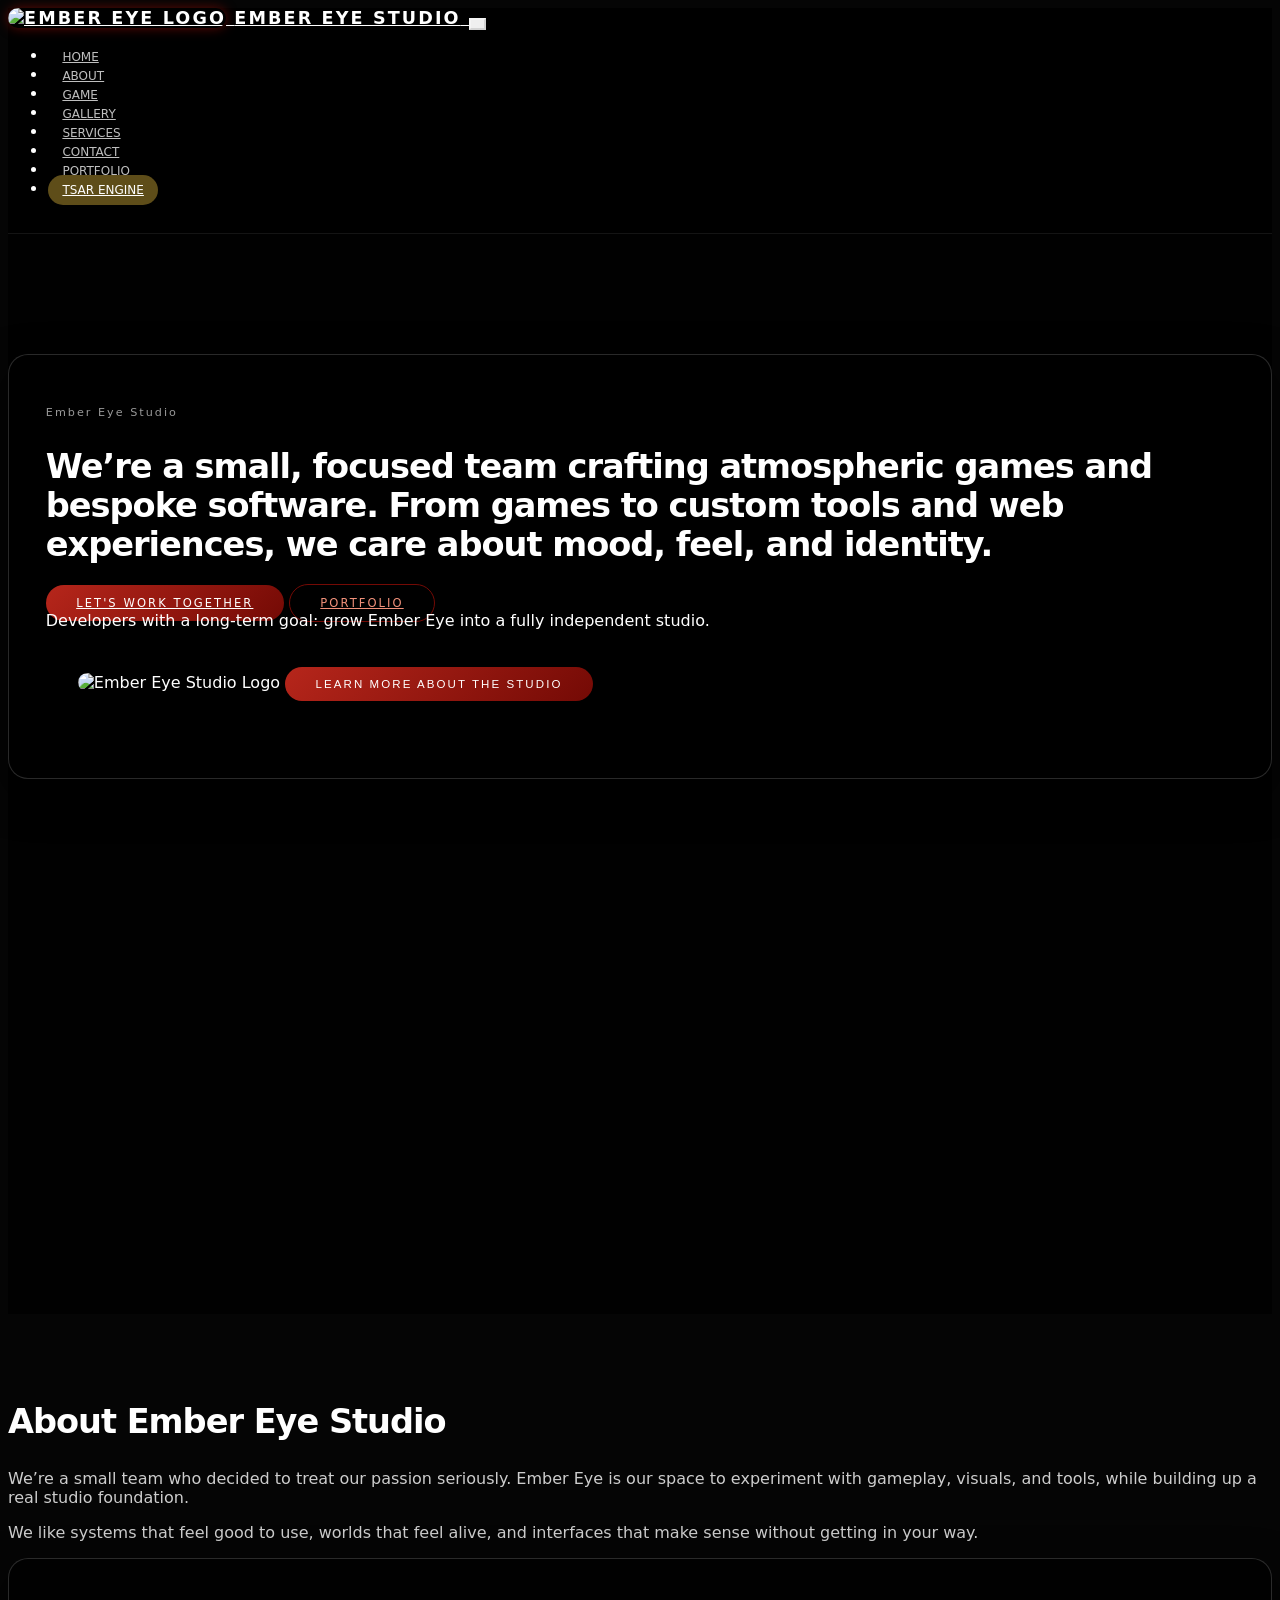
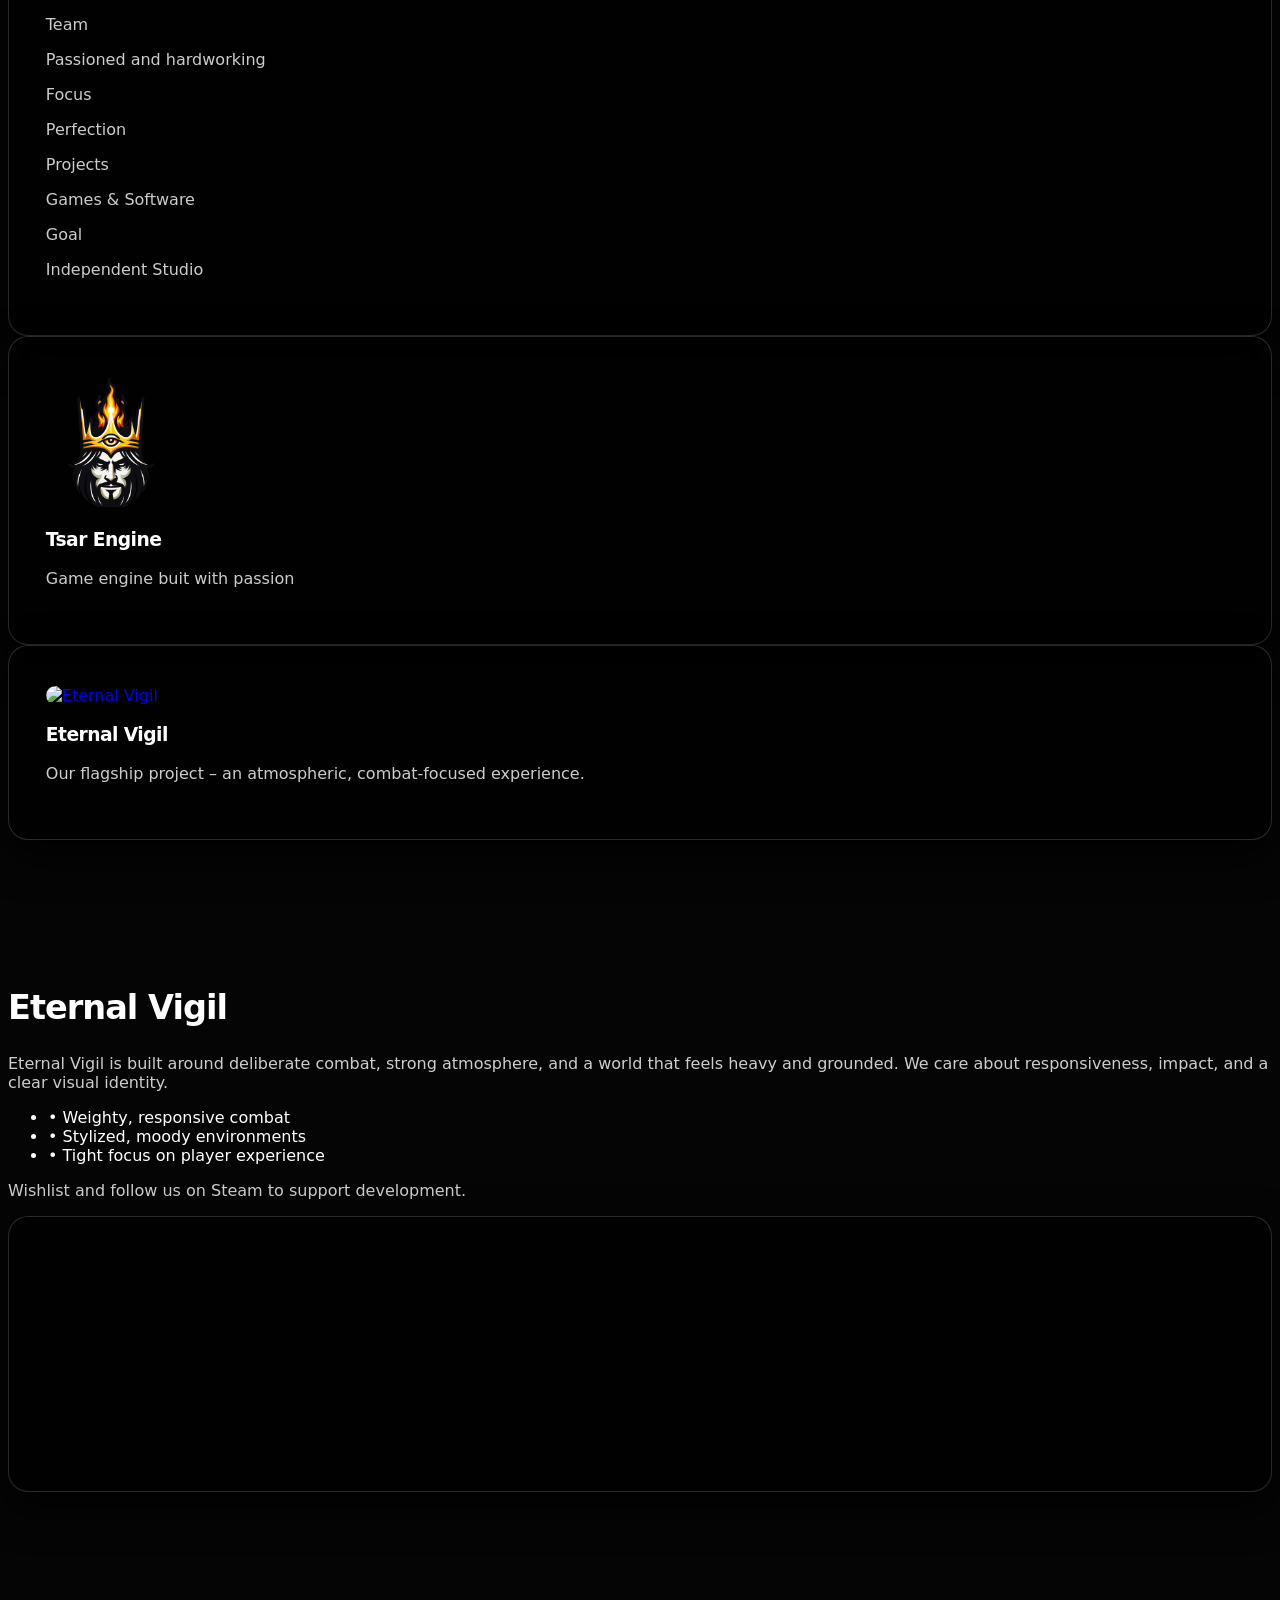
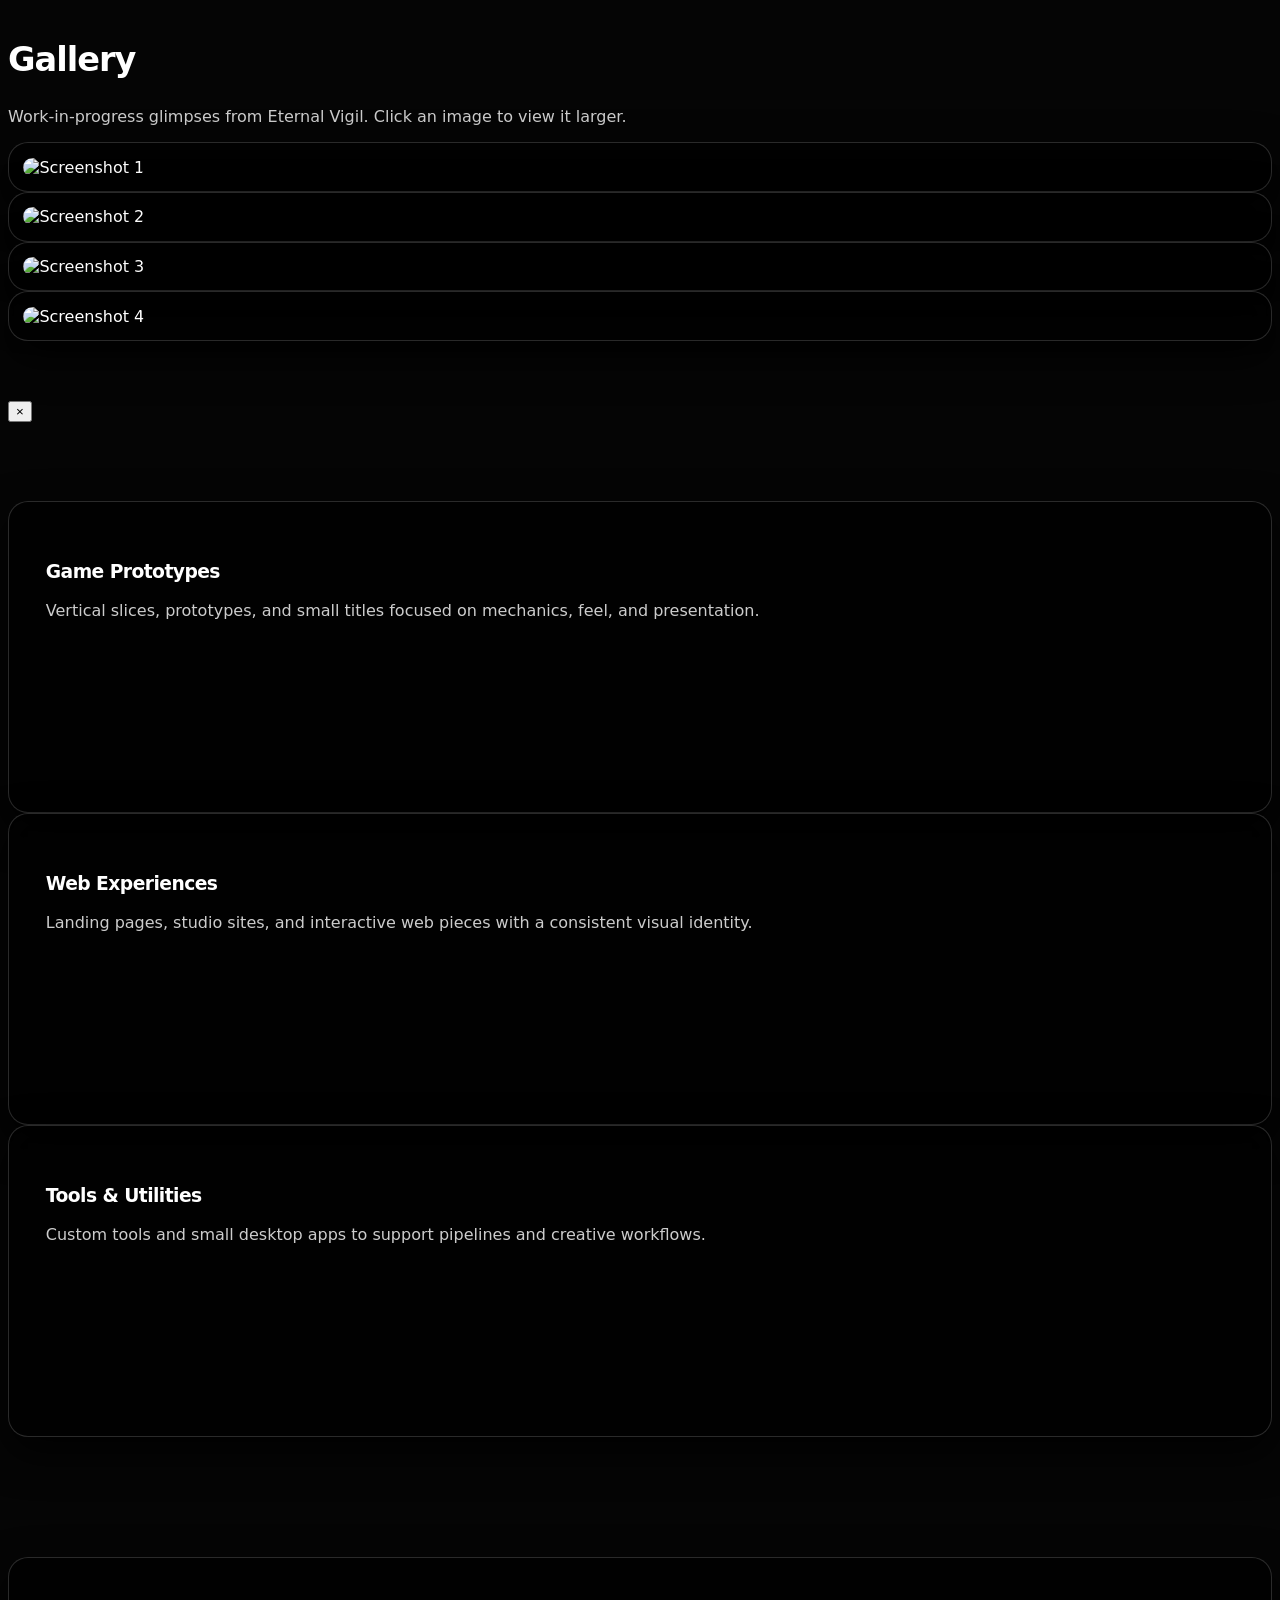
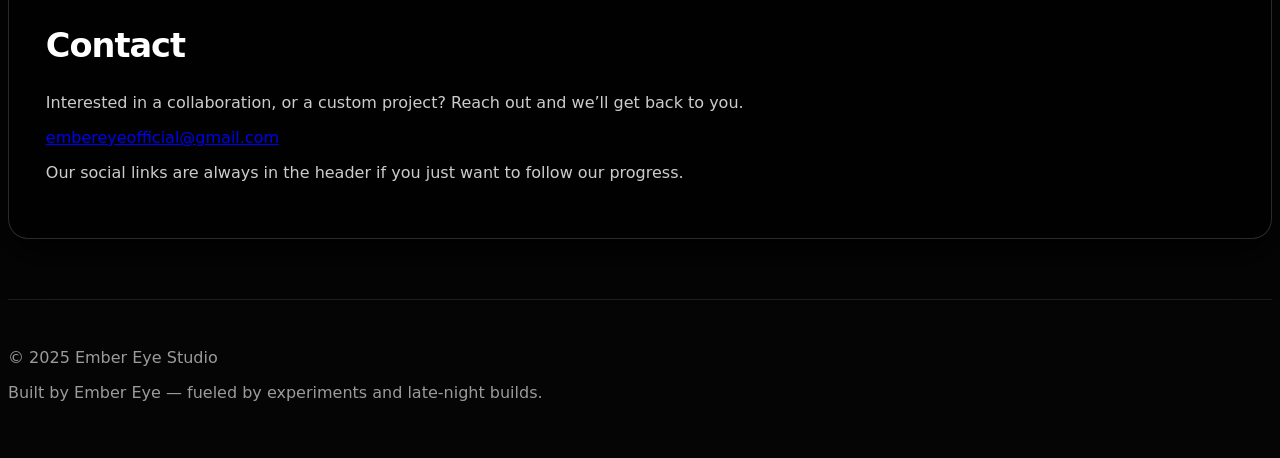
==== index.html @ 2defb92a "redesign" ====
<!DOCTYPE html>
<html lang="en">
  <head>
    <title>Ember Eye Studio</title>
    <meta charset="UTF-8" />
    <meta http-equiv="X-UA-Compatible" content="IE=Edge" />
    <meta
      name="description"
      content="Ember Eye Studio - Software development"
    />
    <meta
      name="keywords"
      content="Ember Eye, Eternal Vigil, game studio, indie games, custom software, Tsar Engine"
    />
    <meta name="author" content="Ember Eye Studio" />
    <meta name="viewport" content="width=device-width, initial-scale=1" />

    <link rel="icon" type="image/x-icon" href="images/Logo.jpg" />

    <!-- Vendor CSS -->
    <link rel="stylesheet" href="css/bootstrap.min.css" />
    <link rel="stylesheet" href="css/font-awesome.min.css" />
    <link rel="stylesheet" href="css/aos.css" />

    <!-- Main Styles -->
    <link rel="stylesheet" href="css/index.css" />
  </head>

  <body data-spy="scroll" data-target="#navbarNav" data-offset="80">
    <!-- ===================== NAVBAR ===================== -->
    <nav class="navbar navbar-expand-lg fixed-top glass-nav">
      <div class="container">
        <a class="navbar-brand d-flex align-items-center" href="#home">
          <img
            src="images/Logo.jpg"
            alt="Ember Eye Logo"
            class="brand-logo mr-2"
          />
          <span>Ember Eye Studio</span>
        </a>

        <button
          class="navbar-toggler"
          type="button"
          data-toggle="collapse"
          data-target="#navbarNav"
          aria-controls="navbarNav"
          aria-expanded="false"
          aria-label="Toggle navigation"
        >
          <span class="navbar-toggler-icon"></span>
        </button>

        <div class="collapse navbar-collapse" id="navbarNav">
          <ul class="navbar-nav ml-lg-auto">
            <li class="nav-item">
              <a href="#home" class="nav-link smoothScroll">Home</a>
            </li>
            <li class="nav-item">
              <a href="#about" class="nav-link smoothScroll">About</a>
            </li>
            <li class="nav-item">
              <a href="#game" class="nav-link smoothScroll">Game</a>
            </li>
            <li class="nav-item">
              <a href="#gallery" class="nav-link smoothScroll">Gallery</a>
            </li>
            <li class="nav-item">
              <a href="#services" class="nav-link smoothScroll">Services</a>
            </li>
            <li class="nav-item">
              <a href="#contact" class="nav-link smoothScroll">Contact</a>
            </li>
            <li class="nav-item">
                <a href="portfolio.html" class="nav-link">Portfolio</a>
              </li>
            <li class="nav-item">
              <a
                href="https://tsarengine.com"
                class="nav-link active"
                target="_blank"
                rel="noopener"
              >
                Tsar Engine
              </a>
            </li>
          </ul>

          <ul class="social-icon ml-lg-3 d-none d-md-flex">
            <li>
              <a
                href="https://www.facebook.com/profile.php?id=100094322662442"
                class="fa fa-facebook"
              ></a>
            </li>
            <li>
              <a
                href="https://twitter.com/embereyestudio"
                class="fa fa-twitter"
              ></a>
            </li>
            <li>
              <a
                href="https://www.instagram.com/embereyeofficial/"
                class="fa fa-instagram"
              ></a>
            </li>
            <li>
              <a
                href="https://www.youtube.com/@EmberEyeStudio"
                class="fa fa-youtube-play"
              ></a>
            </li>
          </ul>
        </div>
      </div>
    </nav>

    <section id="home" class="section hero-section d-flex align-items-center">
      <div class="hero-overlay"></div>
      <div class="container position-relative">
        <div class="glass-card row align-items-center">
          <div class="col-lg-7 mb-4 mb-lg-0" data-aos="fade-up">
            <div class="p-4 p-md-5 hero-card">
              <p class="hero-eyebrow mb-2 text-uppercase">
                Ember Eye Studio
              </p>
              <h2 class="mb-3">
                We’re a small, focused team crafting atmospheric games and
                bespoke software. From games to custom tools and web
                experiences, we care about mood, feel, and identity.
              </h1>
              <p class="lead mb-4"></p>
              <div class="d-flex flex-wrap align-items-center gap-2 mb-3">
                <a href="#services" class="btn custom-btn mr-2 mb-2"
                  >Let's work together</a
                >
                <a href="./portfolio.html" class="btn custom-btn bordered mb-2"
                  >Portfolio</a
                >
              </div>
              <div class="tab-content small text-muted" id="heroTabContent">
                <div
                  class="tab-pane fade"
                  id="pane-team"
                  role="tabpanel"
                  aria-labelledby="tab-team"
                >
                  Developers with a long-term goal: grow Ember Eye into a fully
                  independent studio.
                </div>
              </div>
            </div>
          </div>

          <div class="col-lg-5" data-aos="fade-up">
            <div class="text-center hero-logo-card p-4">
              <img
                src="images/Logo.jpg"
                alt="Ember Eye Studio Logo"
                class="img-fluid mb-3 hero-company-logo"
              />
              <button class="btn custom-btn mr-2 mb-2" id="scrollToAboutBtn">
                Learn more about the studio
              </button>
            </div>
          </div>
        </div>
      </div>
    </section>

    <section id="about" class="section">
      <div class="container">
        <div class="row align-items-center mb-4">
          <div class="col-lg-6 mb-4 mb-lg-0" data-aos="fade-up">
            <h2>About Ember Eye Studio</h2>
            <p>
              We’re a small team who decided to treat our passion seriously.
              Ember Eye is our space to experiment with gameplay, visuals, and
              tools, while building up a real studio foundation.
            </p>
            <p>
              We like systems that feel good to use, worlds that feel alive, and
              interfaces that make sense without getting in your way.
            </p>
          </div>
          <div class="col-lg-6" data-aos="fade-up">
            <div class="glass-card p-4">
              <div class="row text-center">
                <div class="col-6 mb-3">
                  <p class="text-uppercase small text-muted mb-1">Team</p>
                  <p class="mb-0">Passioned and hardworking</p>
                </div>
                <div class="col-6 mb-3">
                  <p class="text-uppercase small text-muted mb-1">Focus</p>
                  <p class="mb-0">Perfection</p>
                </div>
                <div class="col-6">
                  <p class="text-uppercase small text-muted mb-1">Projects</p>
                  <p class="mb-0">Games & Software</p>
                </div>
                <div class="col-6">
                  <p class="text-uppercase small text-muted mb-1">Goal</p>
                  <p class="mb-0">Independent Studio</p>
                </div>
              </div>
            </div>
          </div>
        </div>

        <div class="row">
            <div class="col-md-6 mb-4" data-aos="fade-up" data-aos-delay="100">
                <a href="https://tsarengine.com" style="text-decoration: none;">
                <div class="glass-card d-flex align-items-center p-3">
                  <img
                    src="images/Tsar_Logo.webp"
                    alt="Eternal Vigil"
                    class="about-logo mr-3"
                  />
                  <div>
                    <h3 class="mb-1">Tsar Engine</h3>
                    <p class="mb-0 small text-muted">
                        Game engine buit with passion 
                    </p>
                  </div>
                </div>
                </a>
            </div>
          <div class="col-md-6 mb-4" data-aos="fade-up" data-aos-delay="100">
           <a href="https://store.steampowered.com/app/2543750" style="text-decoration: none;"> <div class="glass-card d-flex align-items-center p-3">
              <img
                src="images/GameLogoPortrait.png"
                alt="Eternal Vigil"
                class="about-logo mr-3"
              />
              <div>
                <h3 class="mb-1">Eternal Vigil</h3>
                <p class="mb-0 small text-muted">
                  Our flagship project – an atmospheric, combat-focused
                  experience.
                </p>
              </div>
            </div>
            </a>
          </div>
        </div>
      </div>
    </section>

    <section id="game" class="section">
      <div class="container">
        <div class="row align-items-center">
          <div class="col-lg-6 mb-4 mb-lg-0" data-aos="fade-up">
            <h2>Eternal Vigil</h2>
            <p>
              Eternal Vigil is built around deliberate combat, strong
              atmosphere, and a world that feels heavy and grounded. We care
              about responsiveness, impact, and a clear visual identity.
            </p>
            <ul class="list-unstyled small mb-3">
              <li>• Weighty, responsive combat</li>
              <li>• Stylized, moody environments</li>
              <li>• Tight focus on player experience</li>
            </ul>
            <p class="small text-muted mb-0">
              Wishlist and follow us on Steam to support development.
            </p>
          </div>

          <div class="col-lg-6" data-aos="fade-up">
            <div class="glass-card p-3">
              <iframe
                style="width: 100%; height: 190px"
                src="https://store.steampowered.com/widget/2543750/"
                frameborder="0"
              ></iframe>
            </div>
          </div>
        </div>
      </div>
    </section>

    <section id="gallery" class="section">
      <div class="container">
        <div class="row mb-4">
          <div class="col-lg-8" data-aos="fade-up">
            <h2>Gallery</h2>
            <p>
              Work-in-progress glimpses from Eternal Vigil. Click an image to
              view it larger.
            </p>
          </div>
        </div>

        <div class="row">
          <div class="col-6 col-md-6 mb-4" data-aos="fade-up">
            <div class="glass-card p-2 gallery-item">
              <img
                src="images/game1.png"
                alt="Screenshot 1"
                class="img-fluid gallery-img"
              />
            </div>
          </div>
          <div
            class="col-6 col-md-6 mb-4"
            data-aos="fade-up"
            data-aos-delay="50"
          >
            <div class="glass-card p-2 gallery-item">
              <img
                src="images/game2.png"
                alt="Screenshot 2"
                class="img-fluid gallery-img"
              />
            </div>
          </div>
          <div
            class="col-6 col-md-6 mb-4"
            data-aos="fade-up"
            data-aos-delay="100"
          >
            <div class="glass-card p-2 gallery-item">
              <img
                src="images/game3.png"
                alt="Screenshot 3"
                class="img-fluid gallery-img"
              />
            </div>
          </div>
          <div
            class="col-6 col-md-6 mb-4"
            data-aos="fade-up"
            data-aos-delay="150"
          >
            <div class="glass-card p-2 gallery-item">
              <img
                src="images/game4.png"
                alt="Screenshot 4"
                class="img-fluid gallery-img"
              />
            </div>
          </div>
        </div>
      </div>
    </section>

    <div class="modal fade" id="galleryModal" tabindex="-1" aria-hidden="true">
      <div class="modal-dialog modal-dialog-centered modal-lg">
        <div class="modal-content bg-dark border-0">
          <div class="modal-header border-0">
            <button
              type="button"
              class="close text-white"
              data-dismiss="modal"
              aria-label="Close"
            >
              <span aria-hidden="true">&times;</span>
            </button>
          </div>
          <div class="modal-body text-center">
            <img id="galleryModalImg" src="" alt="" class="img-fluid" />
          </div>
        </div>
      </div>
    </div>

    <section id="services" class="section">
      <div class="container">
        <div class="row mb-4">
            <div class="col-md-4 mb-4" data-aos="fade-up">
                <div class="glass-card p-4 h-100 text-center">
                    <i class="fa fa-gamepad service-icon mb-3"></i>
                    <h3 class="mb-2">Game Prototypes</h3>
                    <p class="mb-0 small">
                    Vertical slices, prototypes, and small titles focused on
                    mechanics, feel, and presentation.
                    </p>
                </div>
                </div>
                
                <div class="col-md-4 mb-4" data-aos="fade-up" data-aos-delay="50">
                <div class="glass-card p-4 h-100 text-center">
                    <i class="fa fa-code service-icon mb-3"></i>
                    <h3 class="mb-2">Web Experiences</h3>
                    <p class="mb-0 small">
                    Landing pages, studio sites, and interactive web pieces with a
                    consistent visual identity.
                    </p>
                </div>
                </div>
                
                <div class="col-md-4 mb-4" data-aos="fade-up" data-aos-delay="100">
                <div class="glass-card p-4 h-100 text-center">
                    <i class="fa fa-cogs service-icon mb-3"></i>
                    <h3 class="mb-2">Tools & Utilities</h3>
                    <p class="mb-0 small">
                    Custom tools and small desktop apps to support pipelines and
                    creative workflows.
                    </p>
                </div>
            </div>              
        </div>
    </section>

    <section id="contact" class="section">
      <div class="container">
        <div class="row justify-content-center">
          <div class="col-lg-12" data-aos="fade-up">
            <div class="glass-card p-4">
              <h2>Contact</h2>
              <p>
                Interested in a collaboration, or a custom
                project? Reach out and we’ll get back to you.
              </p>
              <p class="mb-2">
                <i class="fa fa-envelope-o mr-2"></i>
                <a href="mailto:embereyeofficial@gmail.com"
                  >embereyeofficial@gmail.com</a
                >
              </p>
              <p class="small text-muted mb-0">
                Our social links are always in the header if you just want to
                follow our progress.
              </p>
            </div>
          </div>
        </div>
      </div>
    </section>

    <footer class="site-footer">
      <div class="container">
        <div class="row align-items-center">
          <div class="col-md-6 text-md-left text-center mb-2 mb-md-0">
            <p class="mb-0 small">© 2025 Ember Eye Studio</p>
          </div>
          <div class="col-md-6 text-md-right text-center">
            <p class="mb-0 small text-muted">
              Built by Ember Eye — fueled by experiments and late-night builds.
            </p>
          </div>
        </div>
      </div>
    </footer>

    <script src="js/jquery.min.js"></script>
    <script src="js/bootstrap.min.js"></script>
    <script src="js/aos.js"></script>

    <script>
      AOS.init({
        duration: 700,
        once: true,
      });

      document.addEventListener("scroll", function () {
        var navbar = document.querySelector(".glass-nav");
        if (window.scrollY > 50) {
          navbar.classList.add("scrolled");
        } else {
          navbar.classList.remove("scrolled");
        }
      });

      document
        .querySelectorAll('a.smoothScroll[href^="#"]')
        .forEach(function (anchor) {
          anchor.addEventListener("click", function (e) {
            var targetId = this.getAttribute("href").substring(1);
            var target = document.getElementById(targetId);
            if (target) {
              e.preventDefault();
              window.scrollTo({
                top: target.offsetTop - 70,
                behavior: "smooth",
              });
            }
          });
        });

      document
        .getElementById("scrollToAboutBtn")
        ?.addEventListener("click", function () {
          const target = document.getElementById("about");
          if (target) {
            window.scrollTo({
              top: target.offsetTop - 70,
              behavior: "smooth",
            });
          }
        });

      const galleryImgs = document.querySelectorAll(".gallery-img");
      const galleryModalImg = document.getElementById("galleryModalImg");
      const galleryModal = $("#galleryModal");

      galleryImgs.forEach((img) => {
        img.addEventListener("click", function () {
          galleryModalImg.src = this.src;
          galleryModal.modal("show");
        });
      });
    </script>
  </body>
</html>
---- css/index.css ----
/* ===========================
   BASE THEME
   =========================== */

html {
  scroll-behavior: smooth;
}

@font-face {
  font-family: "Plain";
  src: url("../fonts/Plain-Regular.woff2") format("woff2"),
    url("../fonts/Plain-Regular.woff") format("woff");
  font-weight: normal;
  font-style: normal;
}

@font-face {
  font-family: "Plain";
  src: url("../fonts/Plain-Light.woff2") format("woff2"),
    url("../fonts/Plain-Light.woff") format("woff");
  font-weight: 300;
  font-style: normal;
}

@font-face {
  font-family: "Plain";
  src: url("../fonts/Plain-Bold.woff2") format("woff2"),
    url("../fonts/Plain-Bold.woff") format("woff");
  font-weight: bold;
  font-style: normal;
}

:root {
  --accent: #740a05;
  --accent-light: #b6261b;
  --accent-soft: #f1917a;
  --bg-dark: #050505;

  --radius-lg: 20px;
  --radius-full: 999px;

  --text-primary: #ffffff;
  --text-secondary: rgba(255, 255, 255, 0.8);
  --muted: rgba(255, 255, 255, 0.6);

  --glass-bg: rgba(0, 0, 0, 0.65);
  --glass-border: rgba(255, 255, 255, 0.16);
}

body {
  background-color: var(--bg-dark); /* one solid color */
  color: var(--text-primary);
  font-family: "Plain", system-ui, -apple-system, BlinkMacSystemFont, "Segoe UI",
    Roboto, sans-serif;
  overflow-x: hidden;
}

.section {
  padding: 60px 0;
}

/* ===========================
     TYPOGRAPHY
     =========================== */

h1,
h2,
h3,
h4 {
  color: var(--text-primary);
  font-weight: 700;
  letter-spacing: -0.03em;
}

h1 {
  font-size: 2.8rem;
}

h2 {
  font-size: 2.1rem;
}

p {
  color: var(--text-secondary);
}

.service-icon {
  font-size: 48px;
  color: var(--accent-soft);
  opacity: 0.9;
  text-shadow: 0 8px 20px rgba(0, 0, 0, 0.7);
  transition: transform 0.3s ease, opacity 0.3s ease;
}

.glass-card:hover .service-icon {
  transform: translateY(-4px) scale(1.05);
  opacity: 1;
}

/* ===========================
     NAVBAR
     =========================== */
.navbar-toggler {
  border-color: rgba(255, 255, 255, 0.4);
  padding: 0.25rem 0.4rem;
}

/* White burger bars so they show on dark background */
.navbar-toggler-icon {
  background-image: url("data:image/svg+xml,%3csvg xmlns='http://www.w3.org/2000/svg' viewBox='0 0 30 30'%3e%3cpath stroke='rgba(255,255,255,0.9)' stroke-linecap='round' stroke-miterlimit='10' stroke-width='2' d='M4 7h22M4 15h22M4 23h22'/%3e%3c/svg%3e");
}

.glass-nav {
  backdrop-filter: blur(14px);
  -webkit-backdrop-filter: blur(14px);
  background: rgba(0, 0, 0, 0.9) !important;
  border-bottom: 1px solid rgba(255, 255, 255, 0.08);
  transition: background 0.3s ease, box-shadow 0.3s ease;
}

.glass-nav.scrolled {
  background: rgba(0, 0, 0, 0.98) !important;
  box-shadow: 0 2px 18px rgba(0, 0, 0, 0.8);
}

.navbar-brand {
  color: #ffffff !important;
  font-weight: 800;
  font-size: 1.1rem;
  letter-spacing: 0.12em;
  text-transform: uppercase;
}

.brand-logo {
  width: 32px;
  height: 32px;
  border-radius: 12px;
  object-fit: cover;
  box-shadow: 0 0 12px rgba(116, 10, 5, 0.8);
}

.nav-item .nav-link {
  color: rgba(255, 255, 255, 0.75);
  font-size: 0.75rem;
  text-transform: uppercase;
  font-weight: 500;
  padding: 0.5rem 0.9rem !important;
  border-radius: 999px;
}

.nav-item .nav-link:hover,
.nav-item .nav-link.active {
  color: #ffffff !important;
  background: #5e4d19;
}

.social-icon {
  padding: 0;
  margin: 0;
}

.social-icon li {
  display: inline-block;
  list-style: none;
}

.social-icon li a {
  color: rgba(255, 255, 255, 0.7);
  margin-left: 8px;
  font-size: 1rem;
}

.social-icon li a:hover {
  color: var(--accent-soft);
}

/* ===========================
     HERO
     =========================== */

.hero-section {
  min-height: 100vh;
  padding-top: 120px;
  position: relative;
  background: url("../images/WebsiteGameLogo.png") center top / cover no-repeat; /* hero canvas image */
}

.hero-overlay {
  position: absolute;
  inset: 0;
  background: rgba(0, 0, 0, 0.8);
  z-index: 0;
}

.hero-section .container {
  position: relative;
  z-index: 1;
}

.hero-card h1 {
  background: linear-gradient(135deg, #ffffff, var(--accent-soft), #ffffff);
  background-size: 220% 220%;
  -webkit-background-clip: text;
  -webkit-text-fill-color: transparent;
}

.hero-eyebrow {
  letter-spacing: 0.18em;
  font-size: 0.7rem;
  color: var(--muted);
}

.hero-logo-card {
  padding: 2.3rem 2rem;
  transition: transform 0.25s ease, box-shadow 0.25s ease;
}

.hero-logo-card:hover {
  transform: translateY(-4px);
  box-shadow: 0 18px 40px rgba(0, 0, 0, 0.85);
}

.hero-company-logo {
  max-width: 250px;
  border-radius: 16px;
  box-shadow: 0 14px 30px rgba(0, 0, 0, 0.9);
}

/* Hero tabs */

.hero-toggle .nav-link {
  font-size: 0.7rem;
  text-transform: uppercase;
  letter-spacing: 0.16em;
}

/* ===========================
     GLASS CARD
     =========================== */

.glass-card {
  padding: 2.5rem 2.3rem;
  backdrop-filter: blur(18px);
  -webkit-backdrop-filter: blur(18px);
  background: var(--glass-bg);
  border-radius: var(--radius-lg);
  border: 1px solid var(--glass-border);
  box-shadow: 0 16px 40px rgba(0, 0, 0, 0.85);
}

/* ===========================
     BUTTONS
     =========================== */

.custom-btn {
  background: linear-gradient(135deg, var(--accent-light), var(--accent));
  border-radius: var(--radius-full);
  padding: 0.7rem 1.9rem;
  font-size: 0.72rem;
  letter-spacing: 0.18em;
  text-transform: uppercase;
  border: none;
  color: #ffffff;
}

.custom-btn:hover {
  color: #ffffff;
  opacity: 0.95;
}

.custom-btn.bordered {
  background: transparent;
  border: 1px solid var(--accent);
  color: var(--accent-soft);
  box-shadow: none;
}

/* ===========================
     ABOUT
     =========================== */

.about-logo {
  width: 130px;
  height: 130px;
  border-radius: 16px;
  object-fit: cover;
}

/* ===========================
     GALLERY
     =========================== */

.gallery-item {
  padding: 0.9rem;
  cursor: pointer;
  transition: transform 0.18s ease, box-shadow 0.18s ease;
}

.gallery-item:hover {
  transform: translateY(-4px);
  box-shadow: 0 18px 40px rgba(0, 0, 0, 0.9);
}

.gallery-img {
  border-radius: 12px;
}

/* ===========================
     FOOTER
     =========================== */

.site-footer {
  padding: 2rem 0;
  border-top: 1px solid rgba(255, 255, 255, 0.1);
}

.service-card,
#services .glass-card {
  min-height: 230px;
}

.site-footer p {
  color: var(--muted);
}

/* ===========================
     RESPONSIVE
     =========================== */

@media (max-width: 991.98px) {
  .section {
    padding: 70px 0;
  }

  .hero-section {
    padding-top: 100px;
  }

  .navbar-collapse {
    background: rgba(0, 0, 0, 0.96);
    padding: 0.5rem 1rem 1rem;
  }
}

@media (max-width: 767.98px) {
  h1 {
    font-size: 2.1rem;
  }

  h2 {
    font-size: 1.7rem;
  }
  .glass-card {
    padding: 1.8rem 1.6rem;
  }

  .hero-card {
    max-width: 100%;
  }

  .hero-logo-card {
    max-width: 100%;
  }
}
/* ===========================
   PORTFOLIO PAGE
   =========================== */

/* Hero section for portfolio */
.portfolio-hero {
  padding-top: 120px;
  padding-bottom: 60px;
}

.portfolio-summary {
  font-size: 0.9rem;
}

/* Make columns flex so cards can stretch equally */
.section .row > .col-md-6.col-lg-4 {
  display: flex;
}

/* Base project card */
.project-card {
  position: relative;
  padding: 0;
  overflow: hidden;
  display: flex;
  flex-direction: column;
  height: 100%;
}

/* Clickable top area of card */
.project-toggle {
  border: none;
  background: transparent;
  color: inherit;
  padding: 1.7rem 1.6rem 1.6rem;
  width: 100%;
  text-align: left;
  display: block;
  position: relative;
  cursor: pointer;
  flex: 1 0 auto;
}

/* Header row: title + pills */
.project-header {
  display: flex;
  justify-content: space-between;
  align-items: baseline;
  gap: 0.75rem;
}

.project-title-group {
  display: flex;
  flex-direction: column;
}

.project-label {
  font-size: 0.65rem;
  text-transform: uppercase;
  letter-spacing: 0.2em;
  color: var(--muted);
  margin-bottom: 0.1rem;
}

.project-title {
  font-size: 1.1rem;
}

.project-meta {
  font-size: 0.7rem;
}

.project-pill {
  display: inline-block;
  border-radius: 999px;
  padding: 0.15rem 0.6rem;
  border: 1px solid rgba(255, 255, 255, 0.12);
  margin-left: 0.25rem;
}

/* Preview image area (kept uniform) */
.project-preview {
  margin-top: 1rem;
}

/* All thumbs same visual size, fit image inside */
.project-thumb {
  width: 100%;
  height: 190px; /* adjust if you want taller/shorter */
  object-fit: contain; /* show full image */
  border-radius: 12px;
  background-color: #000;
  box-shadow: 0 14px 30px rgba(0, 0, 0, 0.85);
}

/* Placeholder thumb for non-image projects */
.project-thumb.placeholder {
  display: flex;
  align-items: center;
  justify-content: center;
  height: 190px;
  border-radius: 12px;
  background-color: rgba(255, 255, 255, 0.03);
  border: 1px dashed rgba(255, 255, 255, 0.18);
  box-shadow: none;
}

.project-teaser {
  margin-top: 1rem;
}

/* Expand/Collapse icon in top-right */
.project-toggle-icon {
  position: absolute;
  top: 1.5rem;
  right: 1.4rem;
}

.plus-icon {
  display: inline-block;
  width: 20px;
  height: 20px;
  border-radius: 999px;
  border: 1px solid rgba(255, 255, 255, 0.3);
  text-align: center;
  line-height: 18px;
  font-size: 0.9rem;
  transition: transform 0.2s ease, background 0.2s ease, border-color 0.2s ease;
}

/* When collapse is open, we add .open from JS */
.plus-icon.open {
  transform: rotate(45deg);
  background: rgba(116, 10, 5, 0.7);
  border-color: rgba(255, 255, 255, 0.7);
}

/* Collapsed content */
.project-collapse {
  border-top: 1px solid rgba(255, 255, 255, 0.1);
}

.project-body {
  padding: 1.1rem 1.6rem 1.5rem;
  background: rgba(0, 0, 0, 0.85);
}

.project-body ul {
  padding-left: 1.1rem;
}

/* Hover effect for the whole card */
.project-card:hover {
  transform: translateY(-3px);
  box-shadow: 0 20px 45px rgba(0, 0, 0, 0.9);
}

/* ===========================
   RESPONSIVE (PORTFOLIO)
   =========================== */

@media (max-width: 991.98px) {
  .portfolio-hero {
    padding-top: 110px;
    padding-bottom: 40px;
  }
}

@media (max-width: 767.98px) {
  .project-toggle {
    padding: 1.4rem 1.2rem 1.3rem;
  }

  .project-body {
    padding: 1rem 1.2rem 1.3rem;
  }

  .project-thumb,
  .project-thumb.placeholder {
    height: 170px;
  }
}
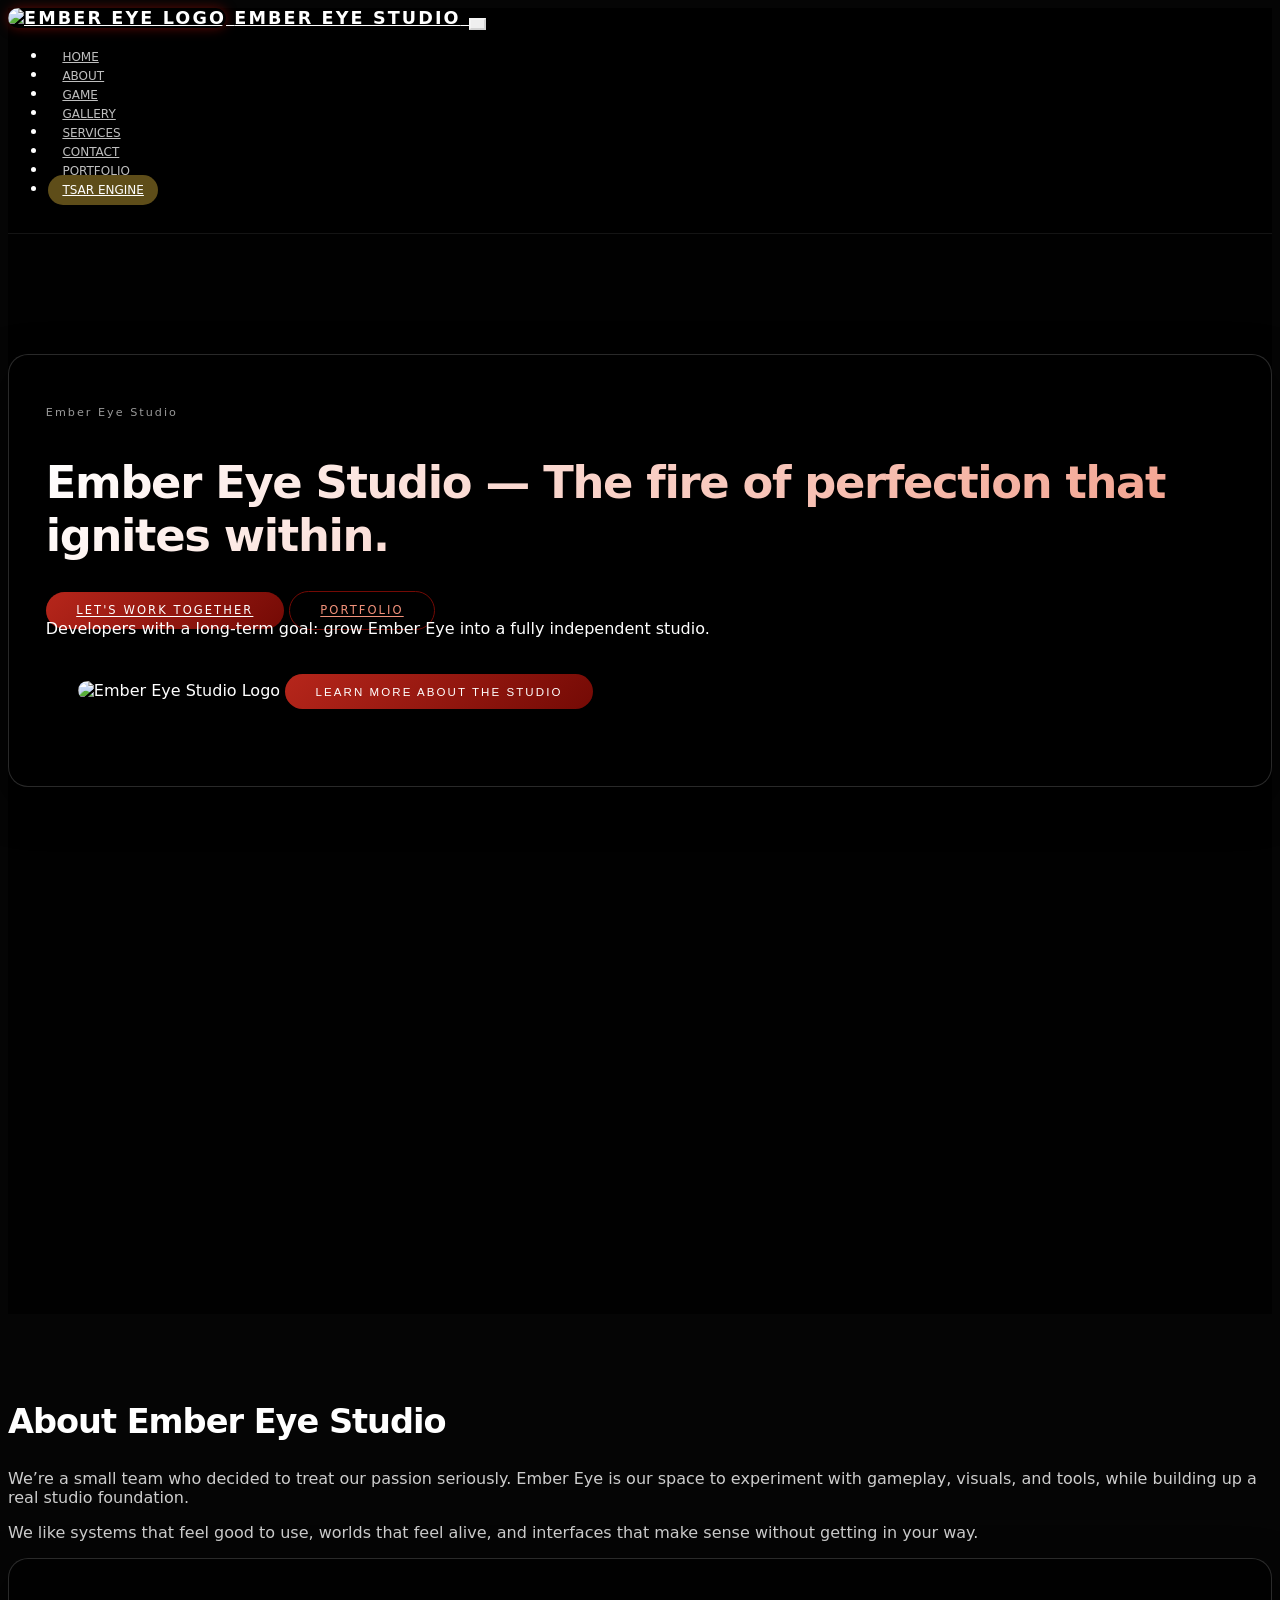
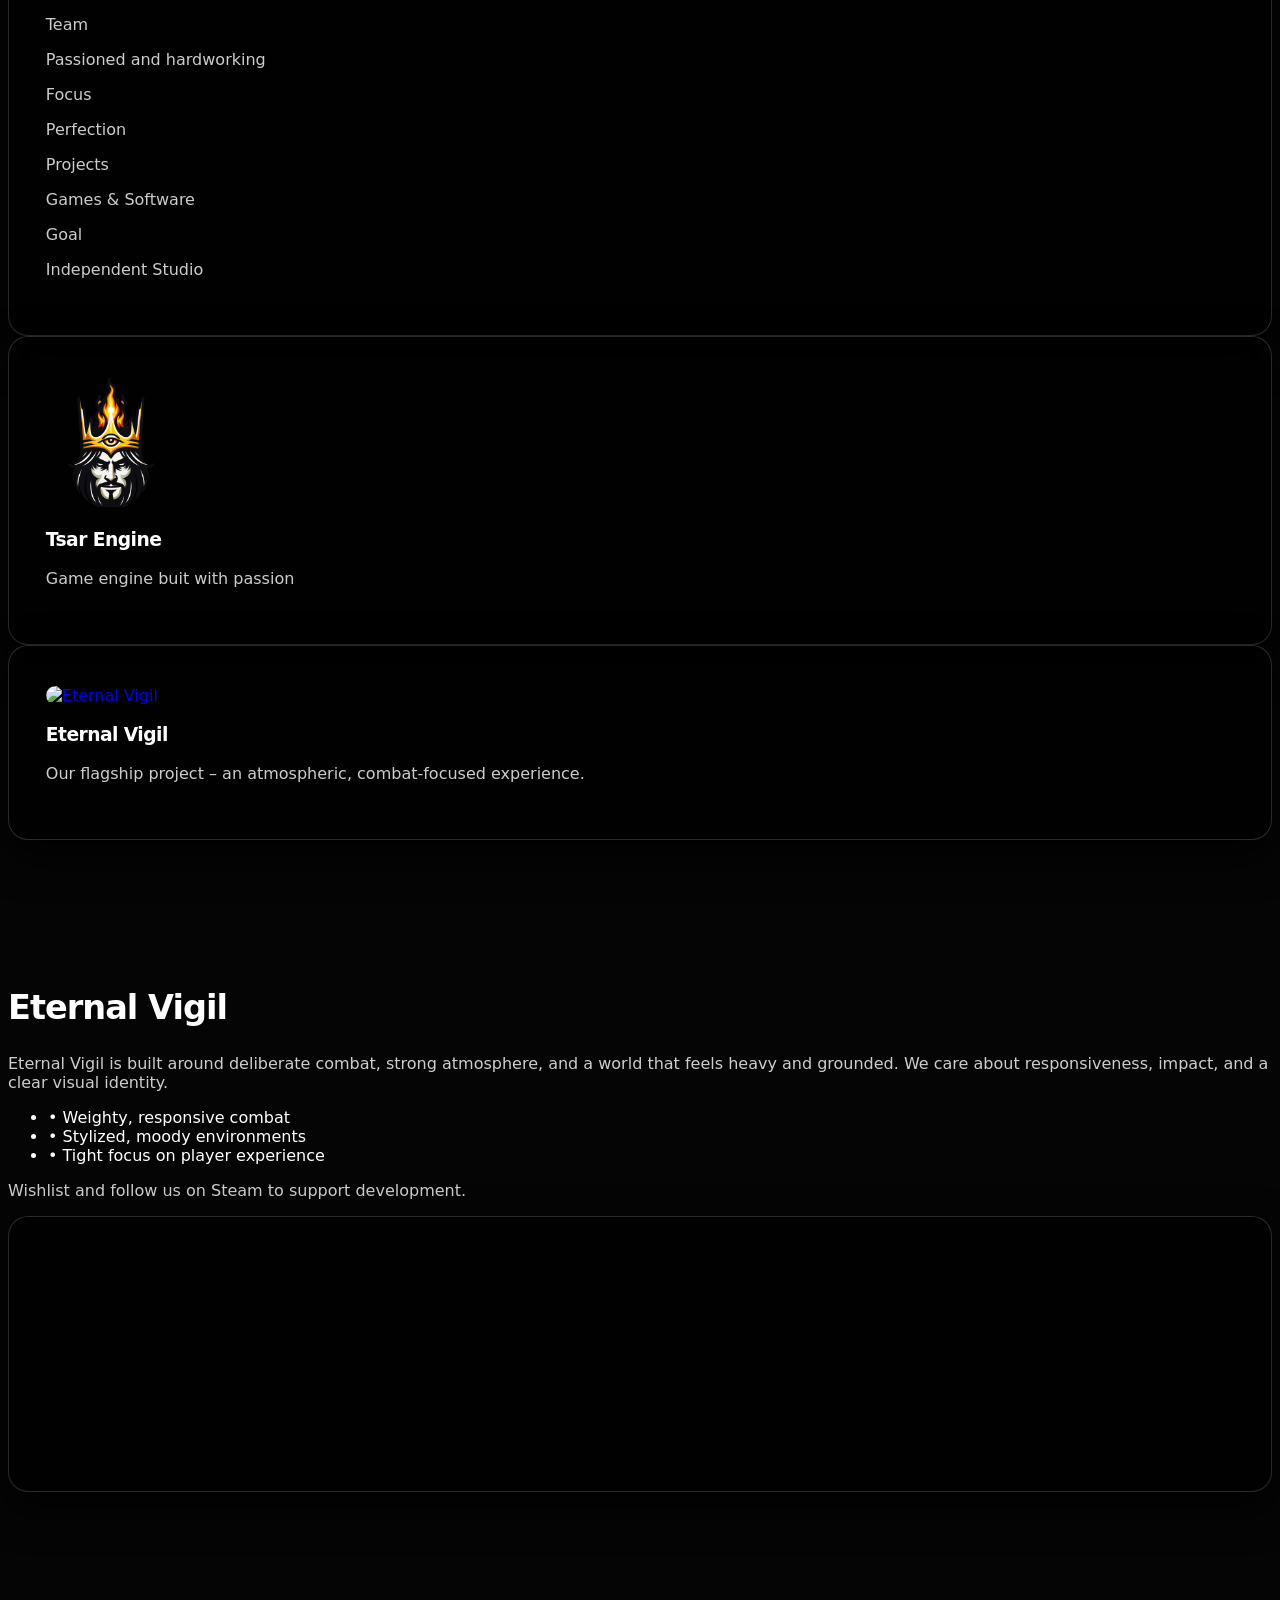
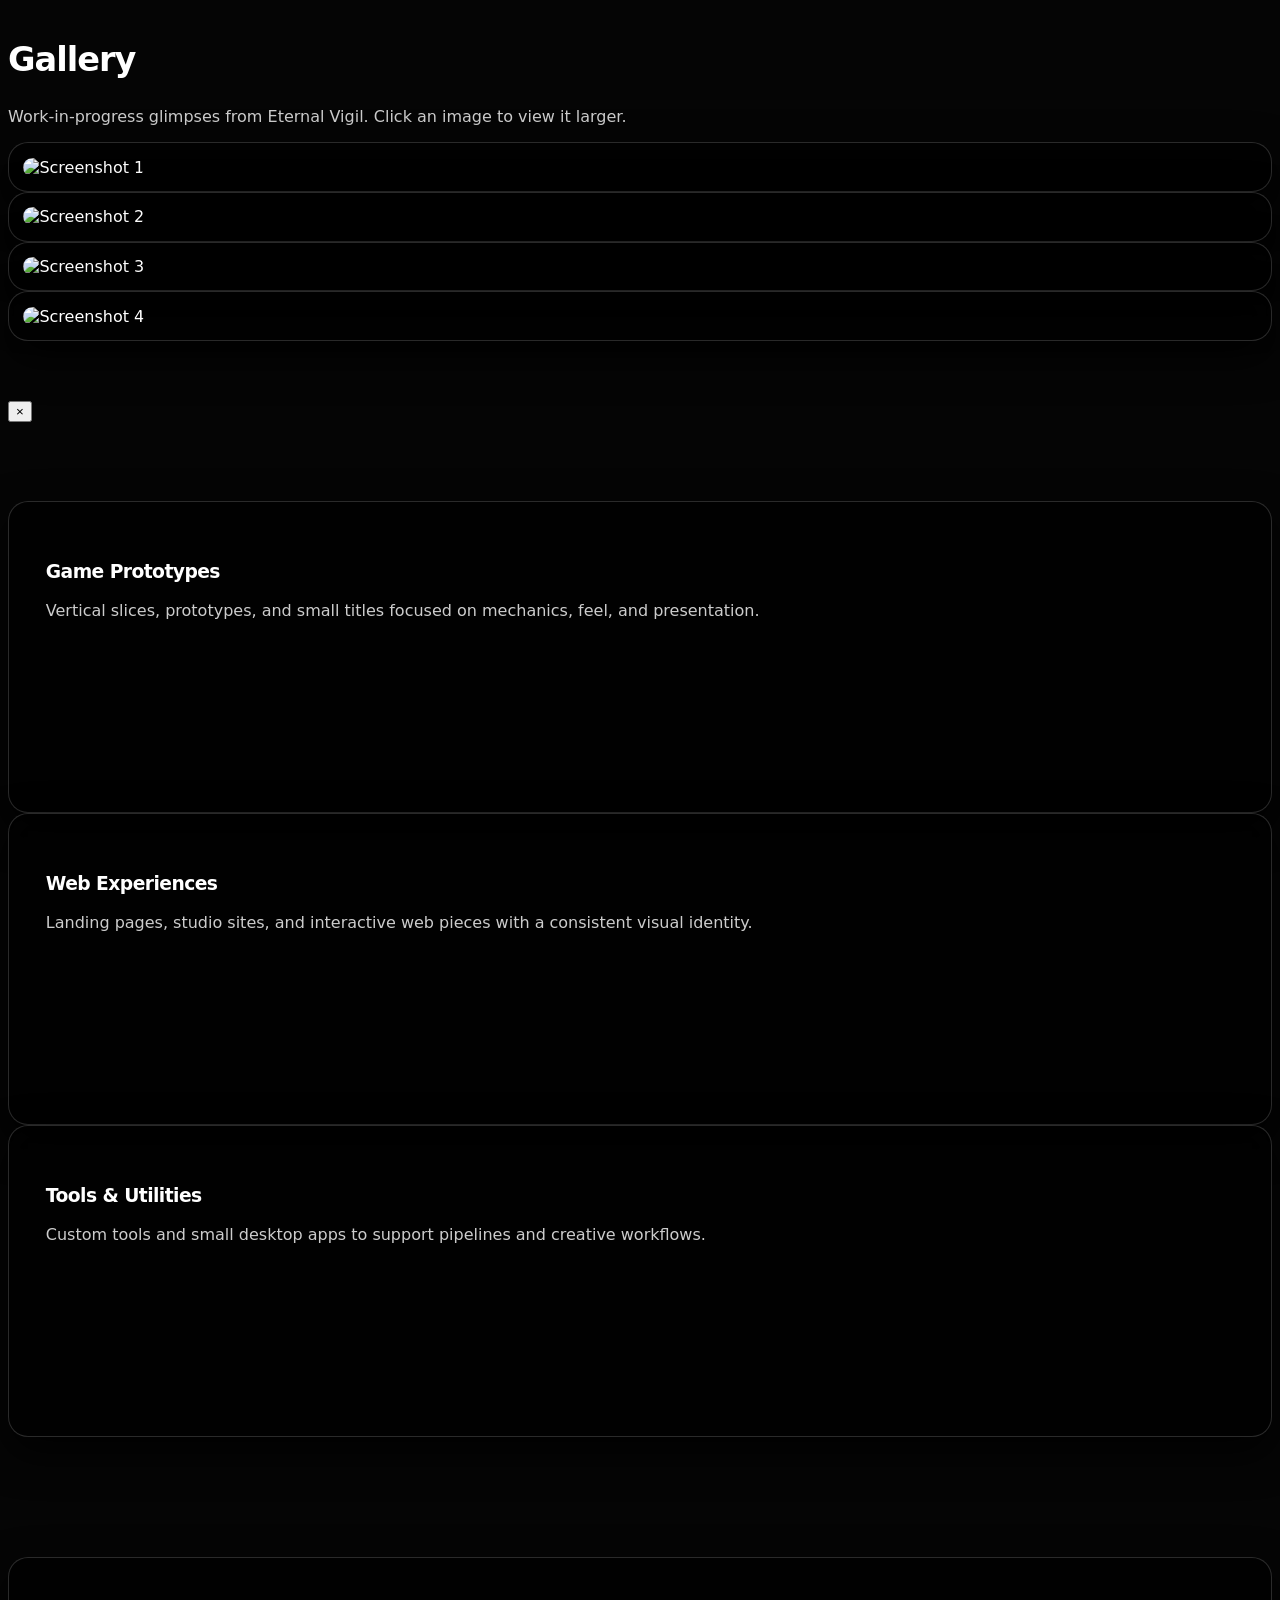
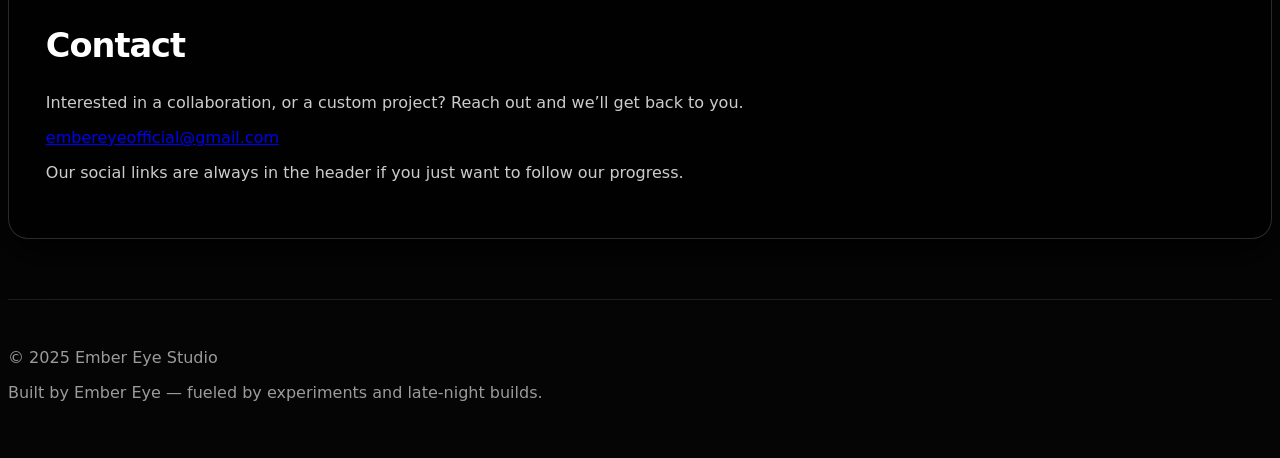
==== commit 6e5c6c5f: "[Changes]" ====
--- a/index.html
+++ b/index.html
@@ -125,10 +125,8 @@
               <p class="hero-eyebrow mb-2 text-uppercase">
                 Ember Eye Studio
               </p>
-              <h2 class="mb-3">
-                We’re a small, focused team crafting atmospheric games and
-                bespoke software. From games to custom tools and web
-                experiences, we care about mood, feel, and identity.
+              <h1 class="mb-3">
+                Ember Eye Studio — The fire of perfection that ignites within.
               </h1>
               <p class="lead mb-4"></p>
               <div class="d-flex flex-wrap align-items-center gap-2 mb-3">
